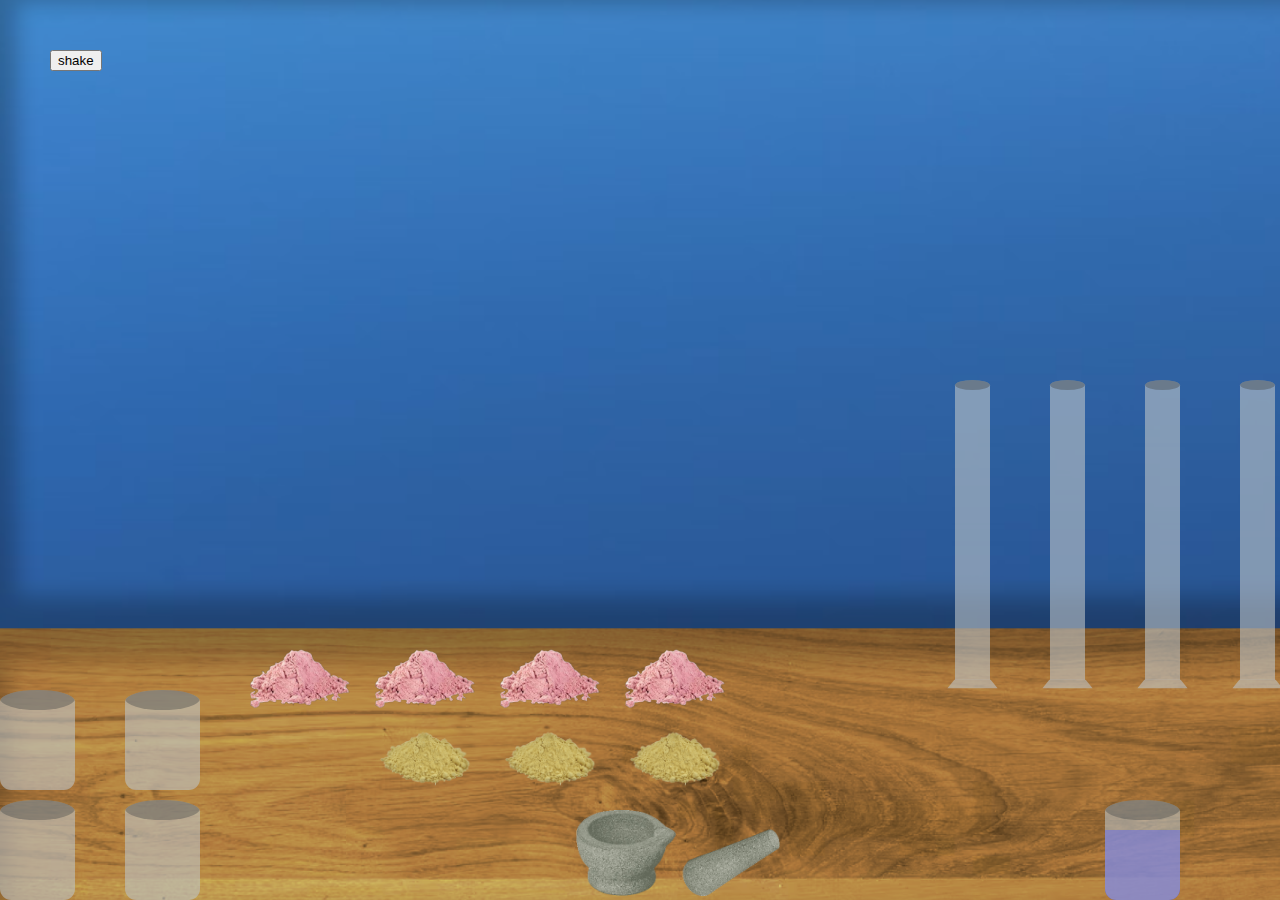
==== experiment/simulation/index.html @ 6477ffbe "update: file structure" ====
<!DOCTYPE html>
<html>
  <head>
    <link rel="stylesheet" href="./css/main.css" />
    <link rel="stylesheet" href="./css/beaker.css" />
    <link rel="stylesheet" href="./css/cylinder.css" />
  </head>
  <body>
    <div class="experiment-area">
      <!-- upper row -->
      <div class="sediment-agent">
        <!-- <div class="row row1"> -->
        <img src="./images/pink-powder.png" alt="" />
        <img src="./images/pink-powder.png" alt="" />
        <img src="./images/pink-powder.png" alt="" />
        <img src="./images/pink-powder.png" alt="" />
        <!-- </div> -->
        <!-- <div class="row row2"> -->
        <img src="./images/yellow-powder.png" alt="" />
        <img src="./images/yellow-powder.png" alt="" />
        <img src="./images/yellow-powder.png" alt="" />
        <!-- </div> -->
      </div>
      <div class="measuring-cylinder">
        <span>
          <div class="cylinder"><div class="sediment"></div></div>
          <div class="cylinder-stand"></div>
        </span>
        <span>
          <div class="cylinder"><div class="sediment"></div></div>
          <div class="cylinder-stand"></div>
        </span>
        <span>
          <div class="cylinder"><div class="sediment"></div></div>
          <div class="cylinder-stand"></div>
        </span>
        <span>
          <div class="cylinder"><div class="sediment"></div></div>
          <div class="cylinder-stand"></div>
        </span>

        <!-- <img
          src="./images/Measuring_cylinder.svg"
          alt="measuring cylinder image"
        />
        <img
          src="./images/Measuring_cylinder.svg"
          alt="measuring cylinder image"
        />
        <img
          src="./images/Measuring_cylinder.svg"
          alt="measuring cylinder image"
        />
        <img
          src="./images/Measuring_cylinder.svg"
          alt="measuring cylinder image"
        /> -->
      </div>

      <!-- bottom row -->
      <div class="beakers">
        <div class="beaker"><div class="sediment"></div></div>
        <div class="beaker"><div class="sediment"></div></div>
        <div class="beaker"><div class="sediment"></div></div>
        <div class="beaker"><div class="sediment"></div></div>
        <!-- <img src="./images/Beaker1.png" alt="Beakers image" />
        <img src="./images/Beaker1.png" alt="Beakers image" />
        <img src="./images/Beaker1.png" alt="Beakers image" />
        <img src="./images/Beaker1.png" alt="Beakers image" /> -->
      </div>
      <div class="mortar-pestle">
        <img src="./images/mortar.png" class="mortar" alt="" />
        <img src="./images/pestle.png" class="pestle" alt="" />
      </div>
      <div class="water beaker">
        <div class="sediment"></div>
        >
        <!-- <img src="./images/beaker.png" alt="" /> -->
      </div>
    </div>
    <button class="shake">shake</button>
    <script src="./js/main.js"></script>
  </body>
</html>
---- experiment/simulation/css/main.css ----
* {
  box-sizing: border-box;
}

body {
  margin: 0;
  padding: 0;
  height: 100vh;
  background-image: url(../images/bg.png);
  background-size: cover;
  /* overflow: hidden; */
}

.experiment-area {
  margin: 0;
  position: absolute;
  bottom: 0;
  width: 100%;
  display: grid;
  grid-template-areas:
    " 1 sediment cylinder cylinder "
    " beakers mortar mortar water ";
  align-items: end;
  /* justify-content: center; */
}

.experiment-area > * {
  flex-grow: 1;
}

.sediment-agent {
  grid-area: sediment;
  transform: translate(0, 120px);
  display: grid;
  grid-template-columns: 1fr 1fr 1fr 1fr;
}

/* .sediment-agent > .row2 {
  transform: translate(40px, -25px);
} */

.sediment-agent > img {
  width: 100px;
}

.sediment-agent > img:nth-child(5) {
  grid-column: 2;
}

.measuring-cylinder {
  grid-area: cylinder;
  justify-self: end;
  display: flex;
  gap: 50px;
  /* justify-content: space-between; */
  /* width: 90%; */
}

.measuring-cylinder > span {
  display: flex;
  flex-direction: column;
  align-items: center;
}

/* .measuring-cylinder > div {
  height: px;
} */

.beakers {
  grid-area: beakers;
  display: grid;
  grid-template-columns: 1fr 1fr;
  row-gap: 10px;
}

/* .beakers > img {
  height: 120px;
} */

/* .beakers > span {
  content: "";
  background-color: pink;
  position: absolute;
  top: 0;
  z-index: -1;
} */

.mortar-pestle {
  grid-area: mortar;
  justify-self: center;
}

.mortar-pestle > img {
  width: 100px;
}

.water {
  grid-area: water;
}

.water > img {
  height: 150px;
}

.shake {
  position: absolute;
  top: 50px;
  left: 50px;
}
---- experiment/simulation/css/beaker.css ----
.beaker {
  position: relative;
  height: 100px;
  width: 75px;
  /* border: 2px solid black; */
  background-color: rgba(189, 195, 199, 0.6);
  border-top-left-radius: 100px 30px;
  border-top-right-radius: 100px 30px;
  border-bottom-left-radius: 30px;
  border-bottom-right-radius: 30px;
  overflow: hidden;
}

.beaker::before {
  content: "";
  width: 100%;
  height: 20px;
  position: absolute;
  border-bottom-left-radius: 100px 30px;
  border-bottom-right-radius: 100px 30px;
  /* z-index: -1; */
  background-color: rgba(71, 72, 72, 0.4);
}

.beaker > .sediment {
  /* background-image: url("../images/sediment-soil.jpg"); */
  /* background-size: contain; */
  /* background-origin: border-box; */
  height: 100%;
  width: 100%;
  background-color: pink;
  position: relative;
  z-index: -1;
  bottom: -100px;
  opacity: 60%;
}

.water > .sediment {
  /* background-image: url("../images/sediment-soil.jpg"); */
  /* background-size: contain; */
  /* background-origin: border-box; */
  background-color: blue;
  bottom: -30px;
  /* opacity: 100%; */
}

/* @keyframes fillBeaker {
  0% {
    bottom: -100px;
  }

  100% {
    bottom: -80px;
  }
} */
---- experiment/simulation/css/cylinder.css ----
.cylinder {
  position: relative;
  height: 300px;
  width: 35px;
  /* border: 2px solid black; */
  background-color: rgba(189, 195, 199, 0.6);
  border-top-left-radius: 100px 30px;
  border-top-right-radius: 100px 30px;
  /* border-bottom-left-radius: 30px;
  border-bottom-right-radius: 30px; */
  overflow: hidden;
}

.cylinder::before {
  content: "";
  width: 100%;
  height: 10px;
  position: absolute;
  border-bottom-left-radius: 100px 30px;
  border-bottom-right-radius: 100px 30px;
  /* z-index: -1; */
  background-color: rgba(71, 72, 72, 0.4);
}

.cylinder-stand {
  content: "";
  width: 45px;
  height: 10px;
  background-color: rgba(189, 195, 199, 0.6);

  /* background-color: black; */
  transform: perspective(10px) rotateX(20deg) translateY(-2px);
  /* border-top: 40px solidd red; */
  /* position: absolute; */
  /* bottom: 0; */
}

.cylinder > .sediment {
  /* background-image: url("../images/sediment-soil.jpg"); */
  /* background-size: contain; */
  /* background-origin: border-box; */
  height: 100%;
  width: 100%;
  background-color: pink;
  position: relative;
  z-index: -1;
  bottom: -300px;
  opacity: 60%;
}

@keyframes fillCylinder {
  0% {
    bottom: -300px;
  }

  100% {
    bottom: -100px;
  }
}
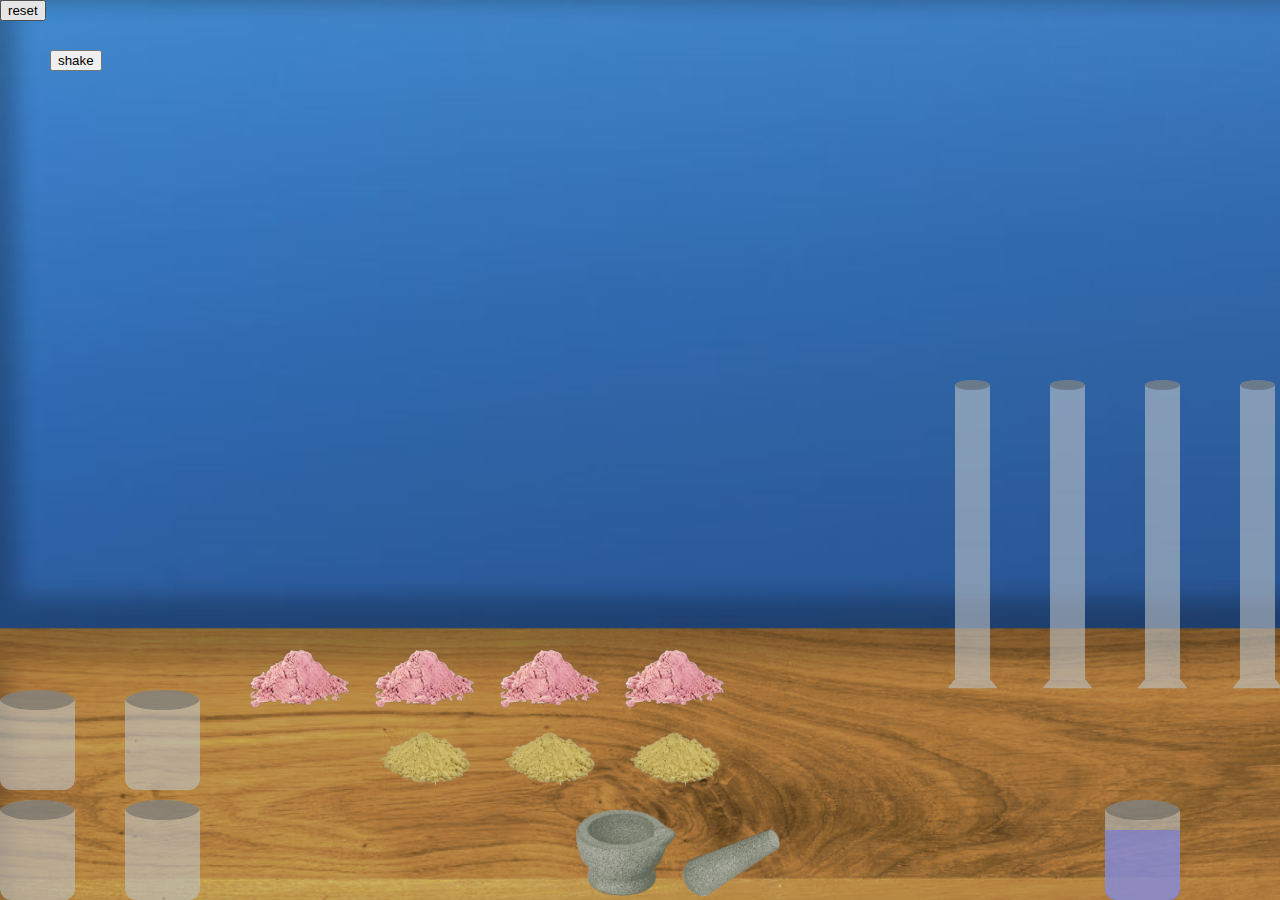
==== commit 6dd1308c: "add reset button" ====
--- a/experiment/simulation/index.html
+++ b/experiment/simulation/index.html
@@ -79,6 +79,7 @@
       </div>
     </div>
     <button class="shake">shake</button>
+    <button class="reset">reset</button>
     <script src="./js/main.js"></script>
   </body>
 </html>
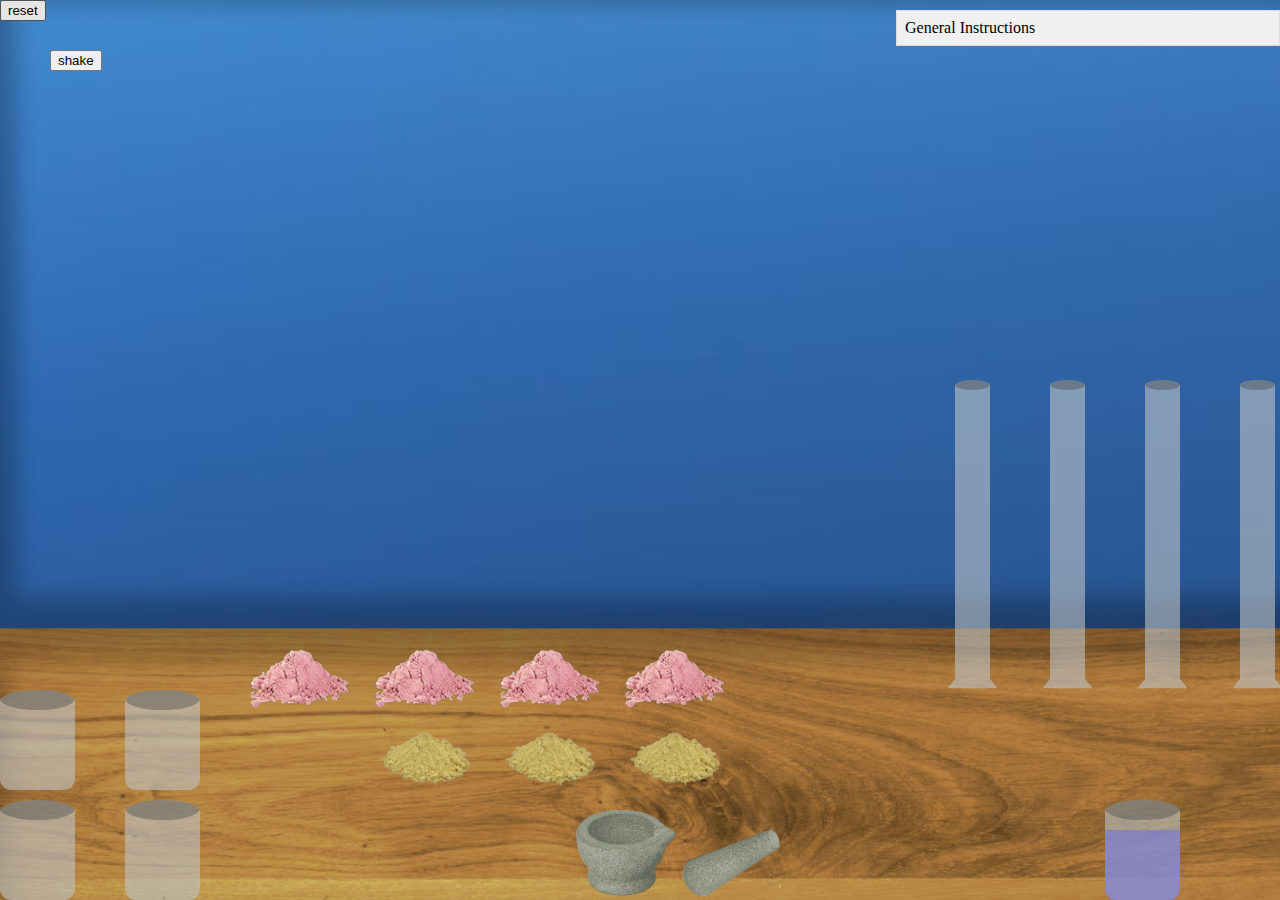
==== commit 88b30799: "add instructions" ====
--- a/experiment/simulation/index.html
+++ b/experiment/simulation/index.html
@@ -78,6 +78,62 @@
         <!-- <img src="./images/beaker.png" alt="" /> -->
       </div>
     </div>
+
+    <div class="instruction">
+      <div class="accordion">
+        <div class="accordion-item">
+          <div class="accordion-title" onclick="toggleAccordion(this)">
+            General Instructions
+          </div>
+          <div class="accordion-content">
+            <ol>
+              <li>Click on sediment itself to place it inside mortar</li>
+              <li>Click on pestle to start grinding sediment</li>
+              <li>
+                Click on water beaker to add some in mortar while grinding
+              </li>
+              <li>
+                Choose an empty beaker in which you want to pours the sediment
+                inside mortar
+              </li>
+              <li>
+                After empty beaker had moved closed to the mortar, click mortar
+                to pour it inside empty beaker
+              </li>
+              <li>
+                Now after this click on any measuring cylinder you want to
+                choose.
+              </li>
+              <li>
+                After measuring cylinder has stoped moving, click on beaker
+                filled with sediment to pour it inside measuring cylinder
+              </li>
+              <li>
+                Now, after measuring cylinder have been filled click on it to
+                move it back to its initial position
+              </li>
+            </ol>
+          </div>
+        </div>
+        <!-- <div class="accordion-item">
+          <div class="accordion-title" onclick="toggleAccordion(this)">
+            Sediment Selection
+          </div>
+          <div class="accordion-content">
+            <ul></ul>
+          </div>
+        </div> -->
+        <!-- <div class="accordion-item">
+          <div class="accordion-title" onclick="toggleAccordion(this)">
+            Section 3
+          </div>
+          <div class="accordion-content">
+            <p>Content for Section 3</p>
+          </div>
+        </div> -->
+      </div>
+    </div>
+
     <button class="shake">shake</button>
     <button class="reset">reset</button>
     <script src="./js/main.js"></script>
--- a/experiment/simulation/css/main.css
+++ b/experiment/simulation/css/main.css
@@ -107,3 +107,37 @@
   top: 50px;
   left: 50px;
 }
+
+.instruction {
+  position: absolute;
+  top: 10px;
+  right: 0px;
+  width: 30%;
+  max-width: 30%;
+  /* z-index: ; */
+}
+
+.accordion {
+  display: flex;
+  flex-direction: column;
+  max-width: 400px;
+}
+
+.accordion-item {
+  margin-bottom: 8px;
+}
+
+.accordion-title {
+  cursor: pointer;
+  padding: 8px;
+  background-color: #f0f0f0;
+  border: 1px solid #ddd;
+  text-align: left;
+}
+
+.accordion-content {
+  background-color: white;
+  display: none;
+  padding: 8px;
+  border-top: 1px solid #ddd;
+}
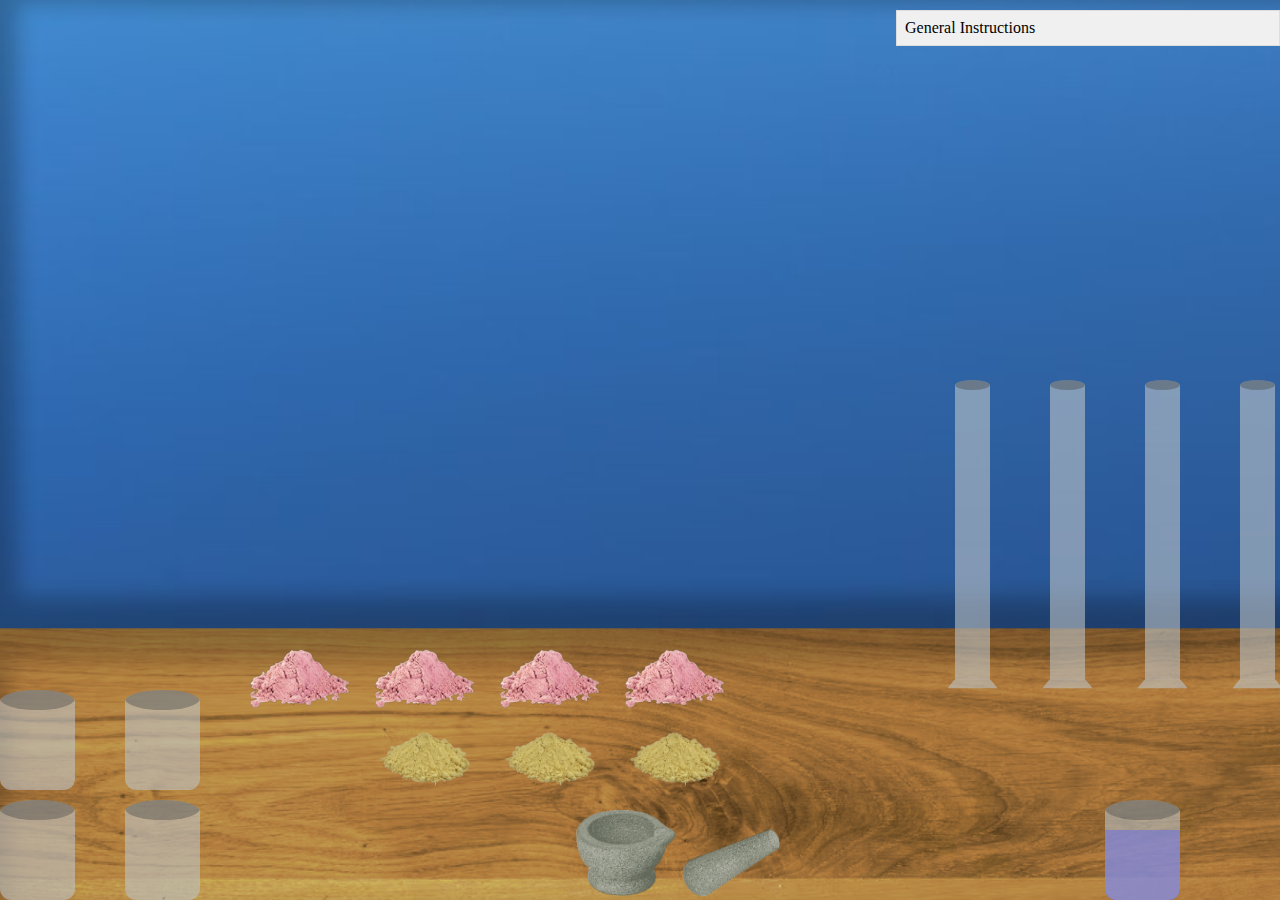
==== commit cc0e7c2e: "remove rest and shake btn" ====
--- a/experiment/simulation/index.html
+++ b/experiment/simulation/index.html
@@ -134,8 +134,8 @@
       </div>
     </div>
 
-    <button class="shake">shake</button>
-    <button class="reset">reset</button>
+    <!-- <button class="shake">shake</button>
+    <button class="reset">reset</button> -->
     <script src="./js/main.js"></script>
   </body>
 </html>
